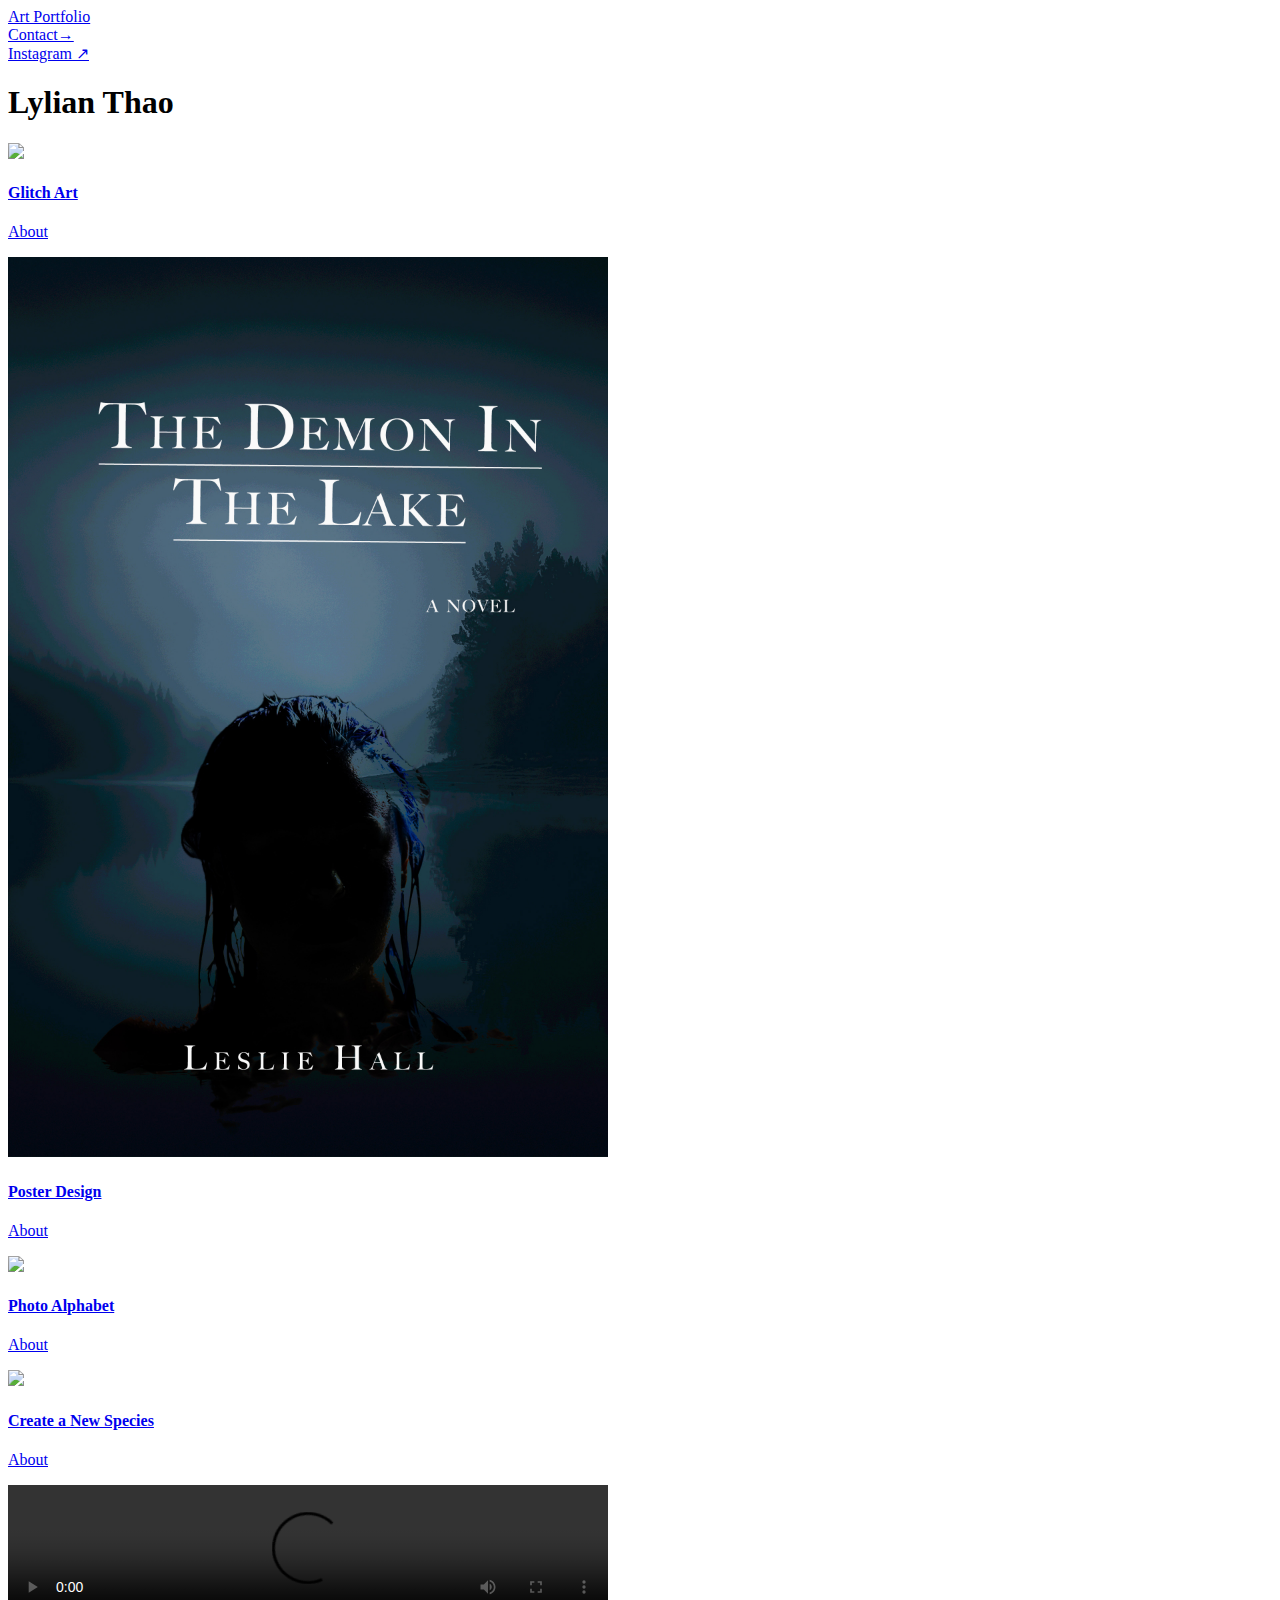
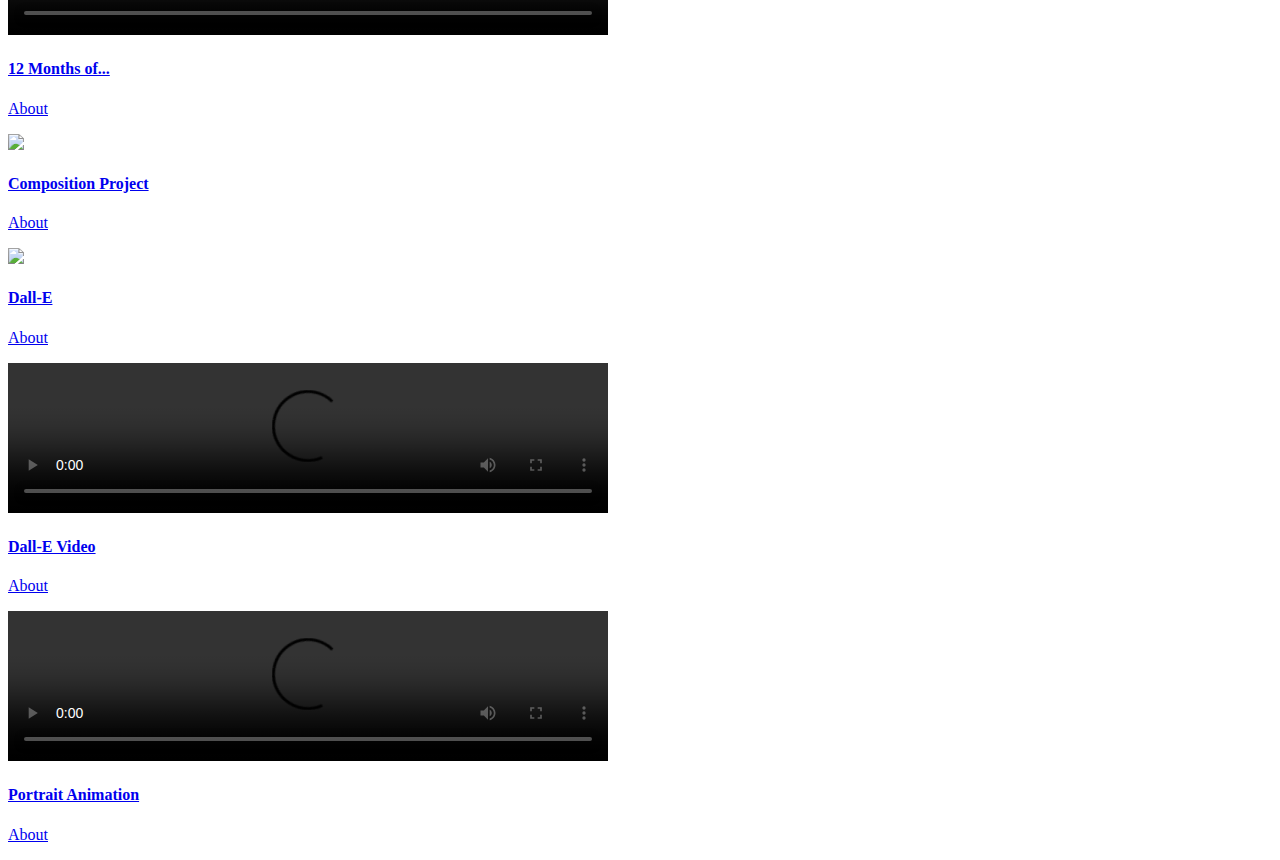
==== portfolio_template/sjsu-class-main/index.html @ 8b5fafaf "Add files via upload" ====
<!DOCTYPE html>
<html lang="en">
<head>
    <meta charset="UTF-8">
    <meta http-equiv="X-UA-Compatible" content="IE=edge">
    <meta name="viewport" content="width=device-width, initial-scale=1.0">
    <title>My Website</title>
    <link rel="stylesheet" href="styles/simple-grid.css">
    <link rel="stylesheet" href="styles/main.css">
</head>
<body>


    <div class="container">
        <div class="row nav_bar">
            <div class="col-4">
                <a href="/">Art Portfolio</a>
            </div>

            <div class="col-4">
                <a href="mailto:Lylian.thao02@gmail.com">Contact&#8594;
                </a>
            </div>

            <div class="col-4">
                <a href="https://www.instagram.com/lylianthao/">Instagram &#8599;</a>
            </div>
        </div>

        <div class="row">
            <div class="col-12">
                <h1 id="title_name">Lylian Thao</h1>
            </div>
        </div>

        <div class="row">
          <div class="col-4">
            <a href="project1.html">
                <div class="project_card">
                    <img style="width:600px;max-width:100%;"class="homepage_project_image" src="assets\images\Project 1.jpg"/>
                    <h4 class="project_card_name">Glitch Art</h4>
                    <p class="project_card_about">About</p>
                </div>
            </a>


          </div>
          <div class="col-4">
            <a href="../project2.html">
            <div class="project_card">
                <img style="width:600px;max-width:100%;"class="homepage_project_image" src="assets\images\Project 2.1.jpg"/>
                <h4 class="project_card_name">Poster Design</h4>
                <p class="project_card_about">About</p>
            </div>
          </div>
          <div class="col-4">
            <a href="../project3.html">
            <div class="project_card">
                <img style="width:600px;max-width:100%;"class="homepage_project_image" src="assets\images\Project 3.jpg"/>
                <h4 class="project_card_name">Photo Alphabet</h4>
                <p class="project_card_about">About</p>
            </div>
          </div>
        </div>
        <div class="row">
          <div class="col-4">
            <a href="../project4.html">
                <div class="project_card">
                    <img style="width:600px;max-width:100%"class="homepage_project_image" src="assets\images\Project 4.jpg"/>
                    <h4 class="project_card_name">Create a New Species</h4>
                    <p class="project_card_about">About</p>
                </div>
            </a>


          </div>
          <div class="col-4">
            <a href="../project5.html">
            <div class="project_card">
              <video style="width:600px;max-width:100%;" controls>
                        <source src="assets\images\Project 5.mp4" type="video/mp4">
                      </video>
                <h4 class="project_card_name">12 Months of...</h4>
                <p class="project_card_about">About</p>
            </div>
          </div>
          <div class="col-4">
            <a href="../project6.html">
            <div class="project_card">
                <img style="width:600px;max-width:100%"class="homepage_project_image" src="assets\images\Project 6.jpg"/>
                <h4 class="project_card_name">Composition Project</h4>
                <p class="project_card_about">About</p>
            </div>
          </div>
        </div>
        <div class="row">
          <div class="col-4">
            <a href="../project7.html">
                <div class="project_card">
                    <img style="width:600px;max-width:100%"class="homepage_project_image" src="assets\images\Project 7.jpg"/>
                    <h4 class="project_card_name">Dall-E</h4>
                    <p class="project_card_about">About</p>
                </div>
            </a>


          </div>
          <div class="col-4">
            <a href="../project8.html">
            <div class="project_card">
              <video style="width:600px;max-width:100%;" controls>
                      <source src="assets\images\Project 8.mp4" type="video/mp4">
                    </video>
                <h4 class="project_card_name">Dall-E Video</h4>
                <p class="project_card_about">About</p>
            </div>
          </div>
          <div class="col-4">
            <a href="../project9.html">
            <div class="project_card">
              <video style="width:600px;max-width:100%;" controls>
                      <source src="" type="video/mp4">
                    </video>
                <h4 class="project_card_name">Portrait Animation</h4>
                <p class="project_card_about">About</p>
            </div>
          </div>
        </div>
      </div>





</body>
</html>
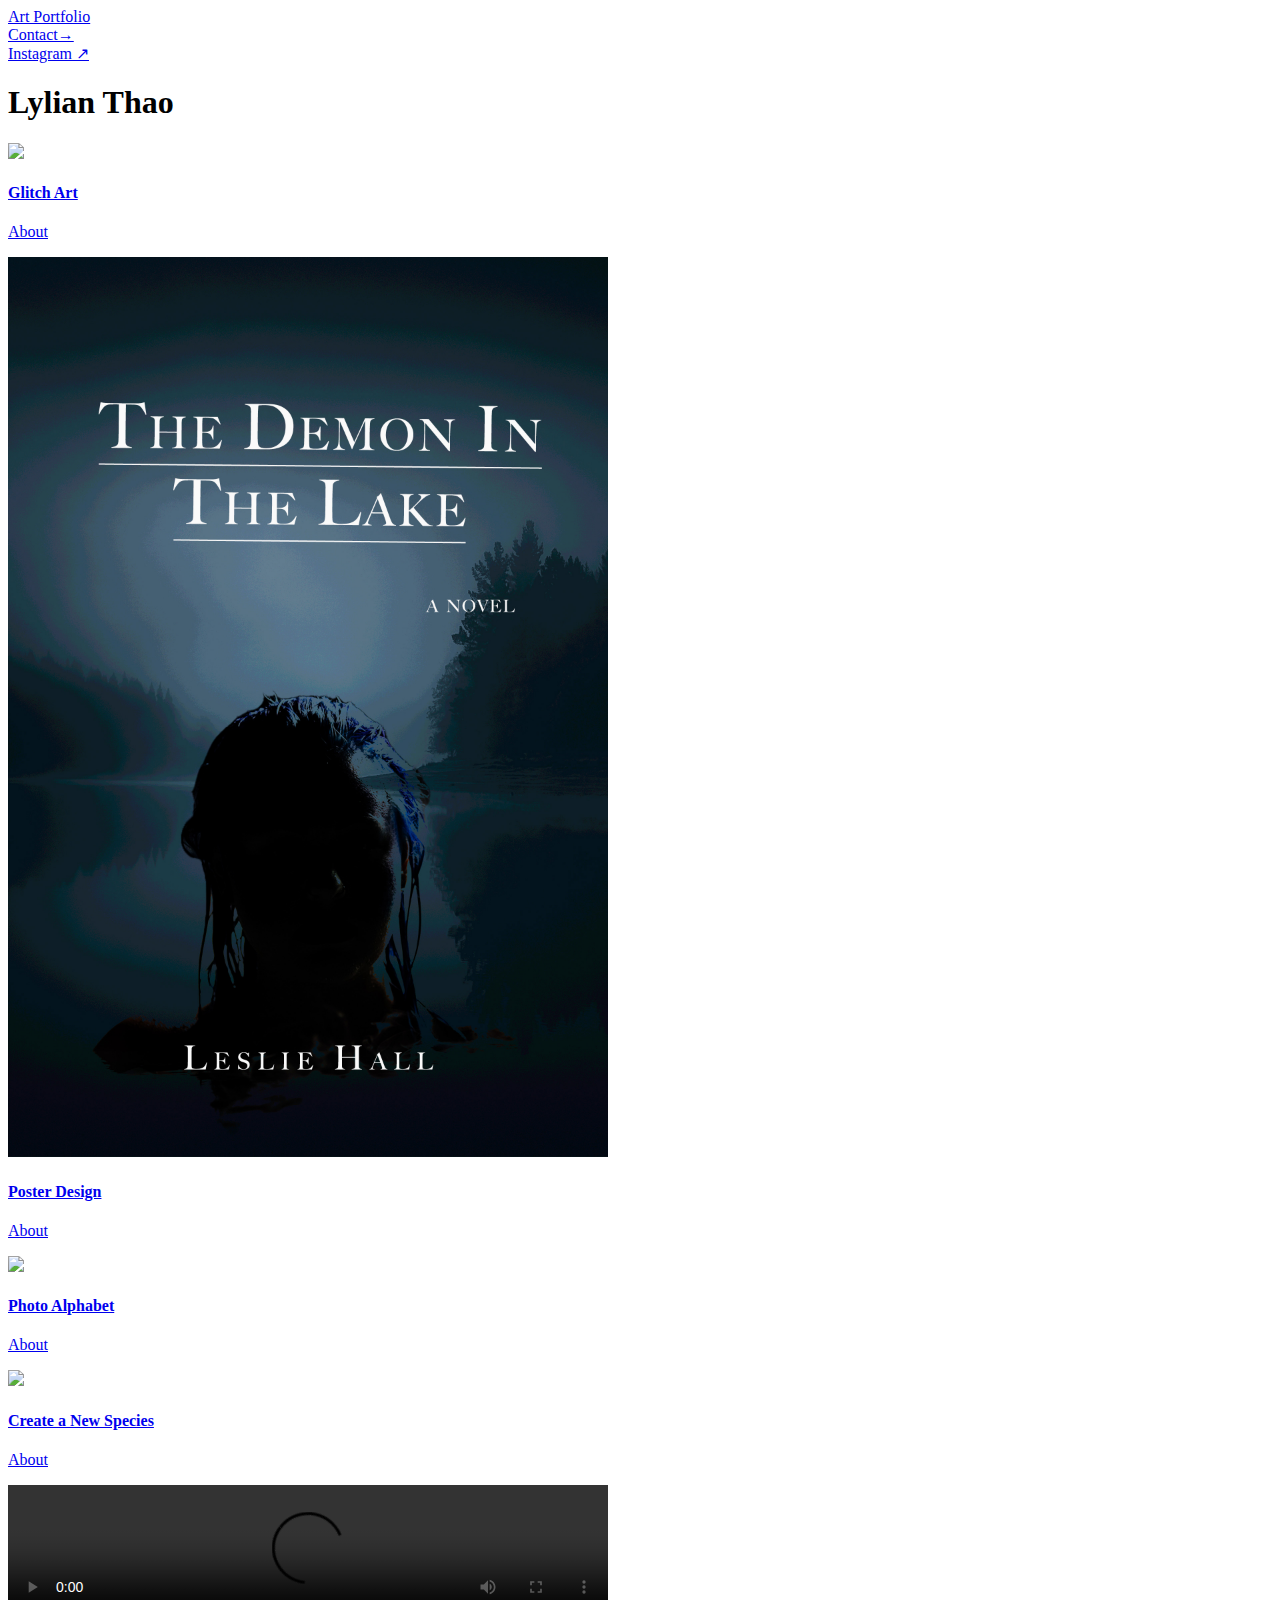
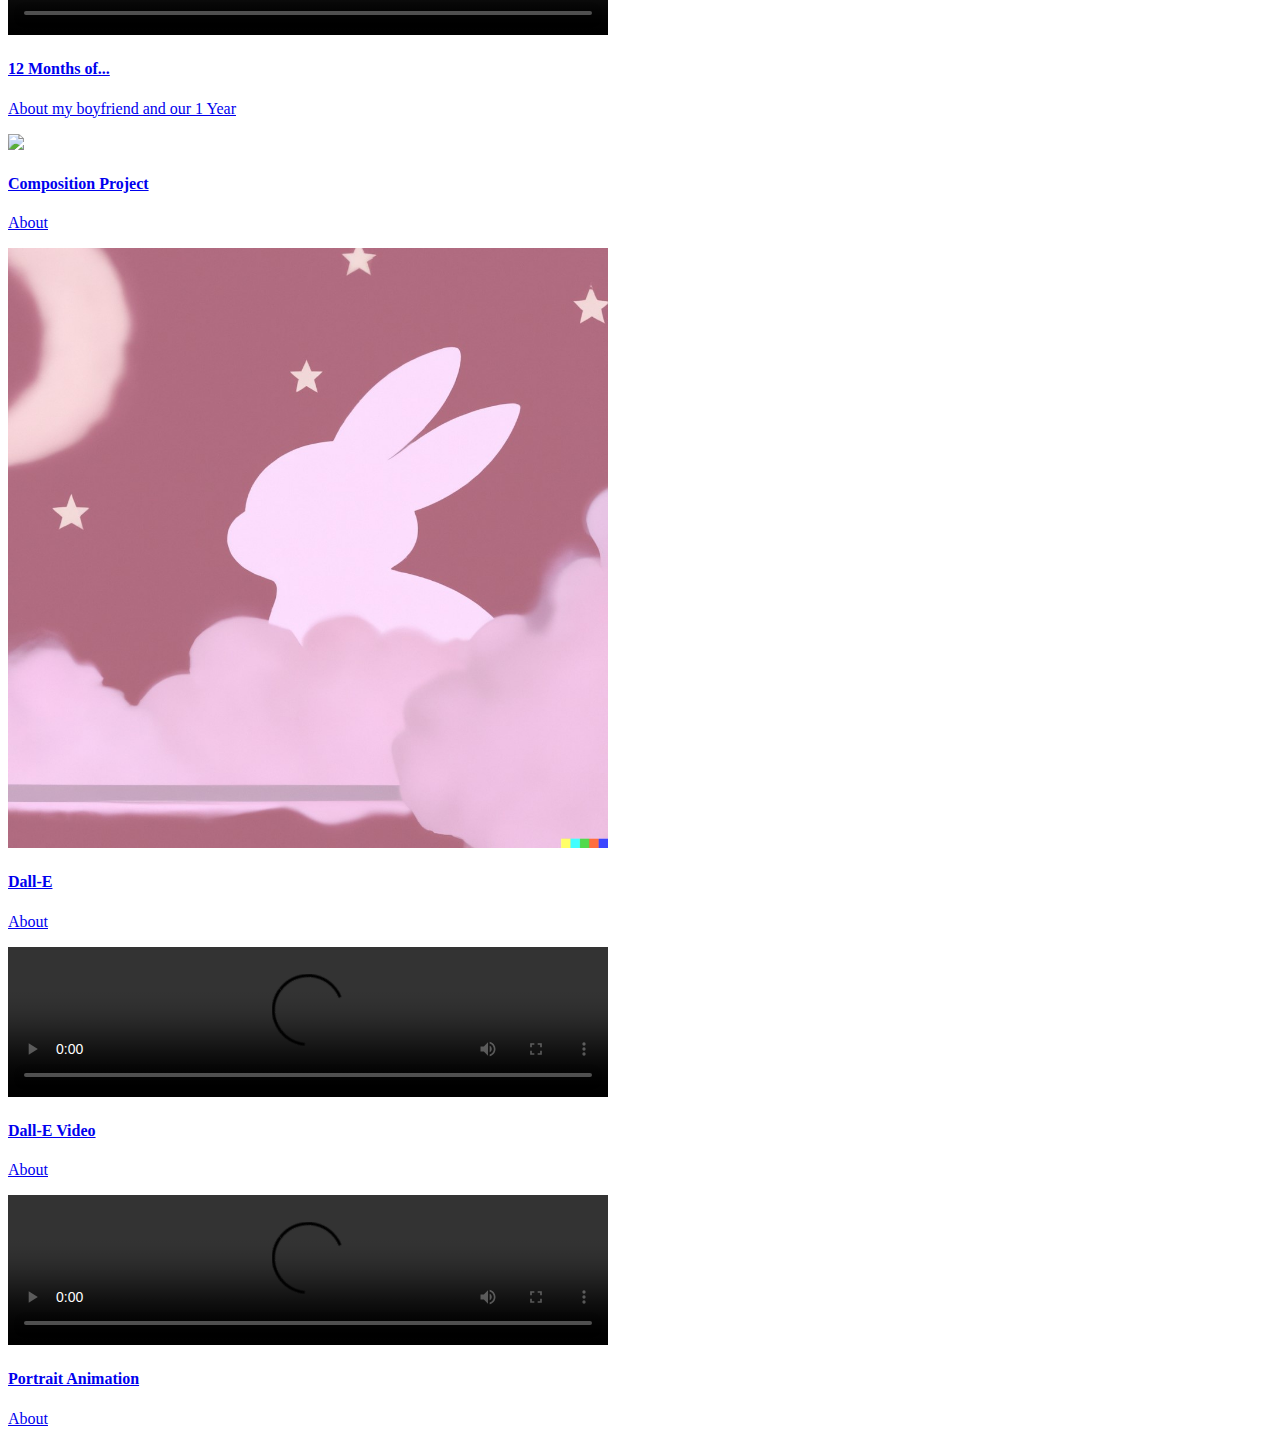
==== commit 8ff883a8: "Add files via upload" ====
--- a/portfolio_template/sjsu-class-main/index.html
+++ b/portfolio_template/sjsu-class-main/index.html
@@ -5,8 +5,8 @@
     <meta http-equiv="X-UA-Compatible" content="IE=edge">
     <meta name="viewport" content="width=device-width, initial-scale=1.0">
     <title>My Website</title>
-    <link rel="stylesheet" href="styles/simple-grid.css">
-    <link rel="stylesheet" href="styles/main.css">
+    <link rel="stylesheet" href="/styles/simple-grid.css">
+    <link rel="stylesheet" href="/styles/main.css">
 </head>
 <body>
 
@@ -35,7 +35,7 @@
 
         <div class="row">
           <div class="col-4">
-            <a href="project1.html">
+            <a href="/project1.html">
                 <div class="project_card">
                     <img style="width:600px;max-width:100%;"class="homepage_project_image" src="assets\images\Project 1.jpg"/>
                     <h4 class="project_card_name">Glitch Art</h4>
@@ -46,7 +46,7 @@
 
           </div>
           <div class="col-4">
-            <a href="../project2.html">
+            <a href="/project2.html">
             <div class="project_card">
                 <img style="width:600px;max-width:100%;"class="homepage_project_image" src="assets\images\Project 2.1.jpg"/>
                 <h4 class="project_card_name">Poster Design</h4>
@@ -54,7 +54,7 @@
             </div>
           </div>
           <div class="col-4">
-            <a href="../project3.html">
+            <a href="/project3.html">
             <div class="project_card">
                 <img style="width:600px;max-width:100%;"class="homepage_project_image" src="assets\images\Project 3.jpg"/>
                 <h4 class="project_card_name">Photo Alphabet</h4>
@@ -64,7 +64,7 @@
         </div>
         <div class="row">
           <div class="col-4">
-            <a href="../project4.html">
+            <a href="/project4.html">
                 <div class="project_card">
                     <img style="width:600px;max-width:100%"class="homepage_project_image" src="assets\images\Project 4.jpg"/>
                     <h4 class="project_card_name">Create a New Species</h4>
@@ -75,19 +75,19 @@
 
           </div>
           <div class="col-4">
-            <a href="../project5.html">
+            <a href="/project5.html">
             <div class="project_card">
               <video style="width:600px;max-width:100%;" controls>
                         <source src="assets\images\Project 5.mp4" type="video/mp4">
                       </video>
                 <h4 class="project_card_name">12 Months of...</h4>
-                <p class="project_card_about">About</p>
+                <p class="project_card_about">About my boyfriend and our 1 Year</p>
             </div>
           </div>
           <div class="col-4">
-            <a href="../project6.html">
+            <a href="/project6.html">
             <div class="project_card">
-                <img style="width:600px;max-width:100%"class="homepage_project_image" src="assets\images\Project 6.jpg"/>
+                <img style="width:600px;max-width:100%"class="homepage_project_image" src="\assets\images\Project 6.jpg"/>
                 <h4 class="project_card_name">Composition Project</h4>
                 <p class="project_card_about">About</p>
             </div>
@@ -95,7 +95,7 @@
         </div>
         <div class="row">
           <div class="col-4">
-            <a href="../project7.html">
+            <a href="/project7.html">
                 <div class="project_card">
                     <img style="width:600px;max-width:100%"class="homepage_project_image" src="assets\images\Project 7.jpg"/>
                     <h4 class="project_card_name">Dall-E</h4>
@@ -106,7 +106,7 @@
 
           </div>
           <div class="col-4">
-            <a href="../project8.html">
+            <a href="/project8.html">
             <div class="project_card">
               <video style="width:600px;max-width:100%;" controls>
                       <source src="assets\images\Project 8.mp4" type="video/mp4">
@@ -116,7 +116,7 @@
             </div>
           </div>
           <div class="col-4">
-            <a href="../project9.html">
+            <a href="/project9.html">
             <div class="project_card">
               <video style="width:600px;max-width:100%;" controls>
                       <source src="" type="video/mp4">
